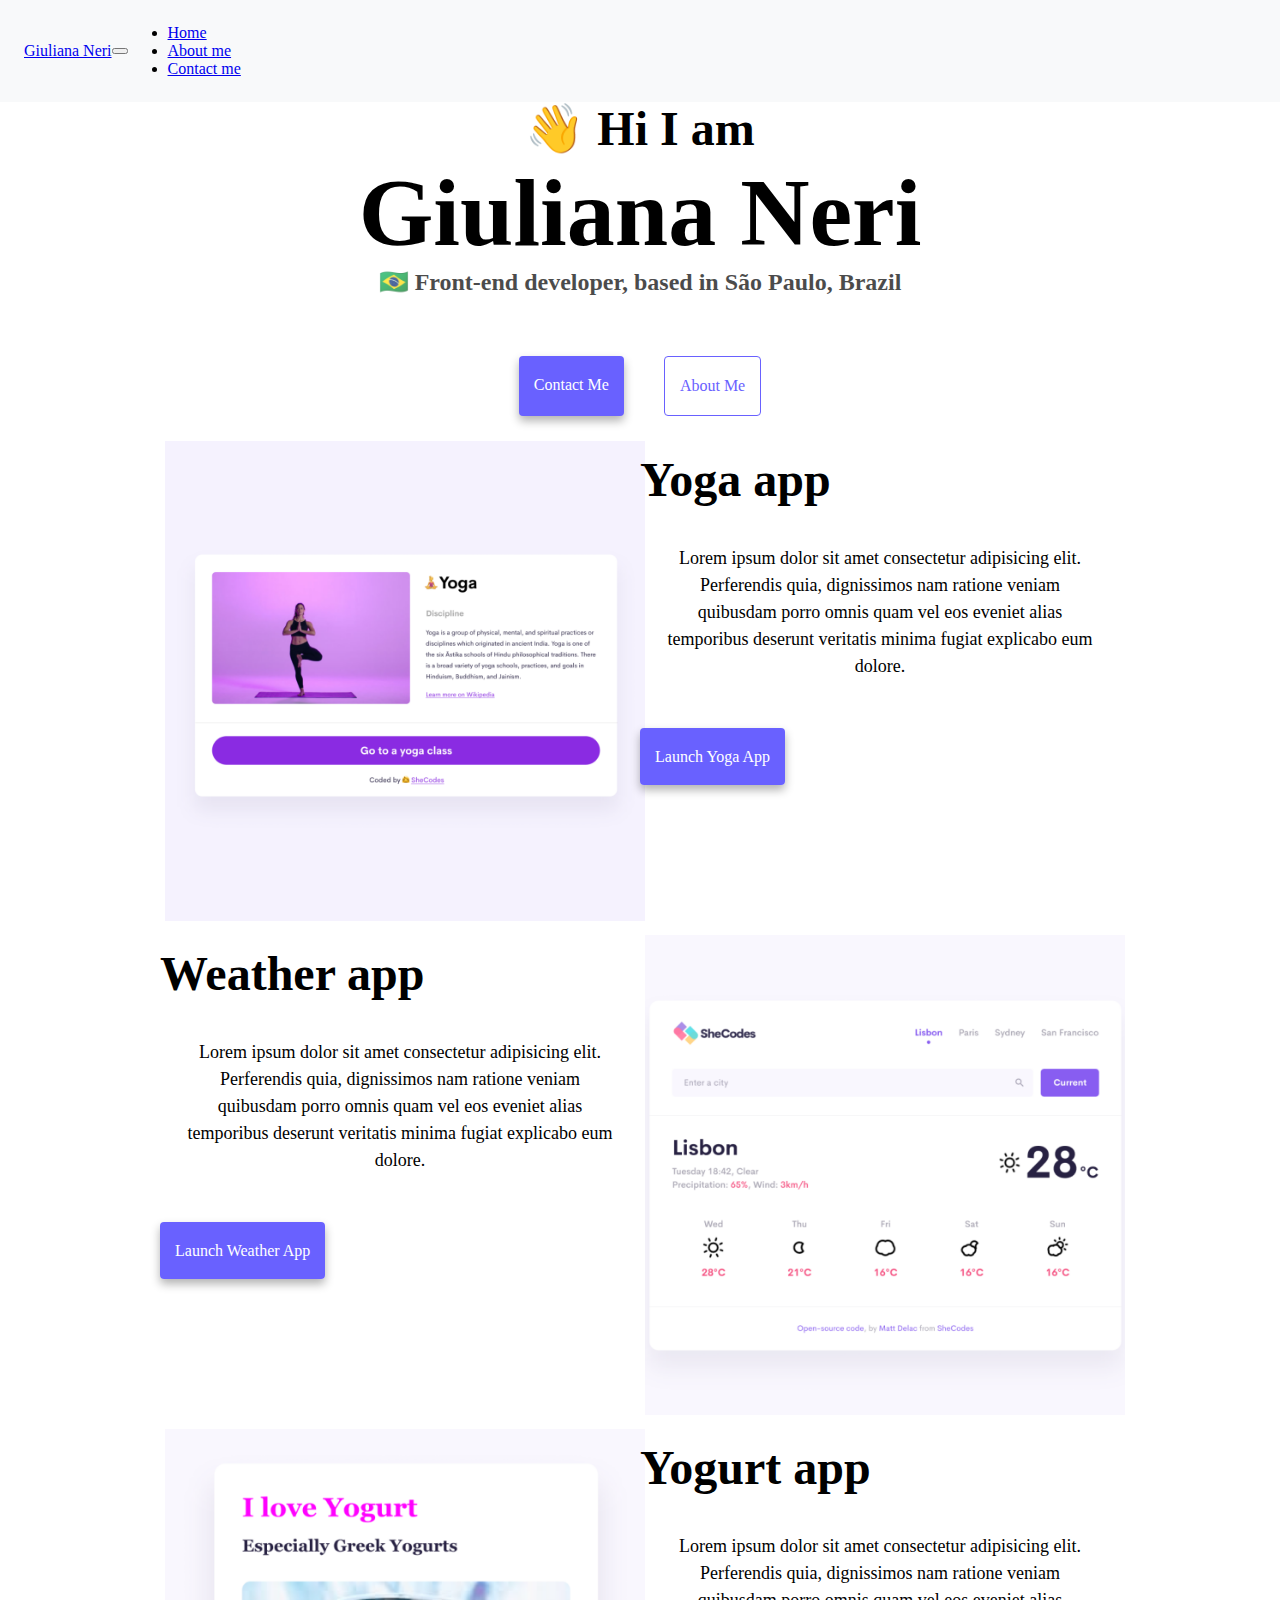
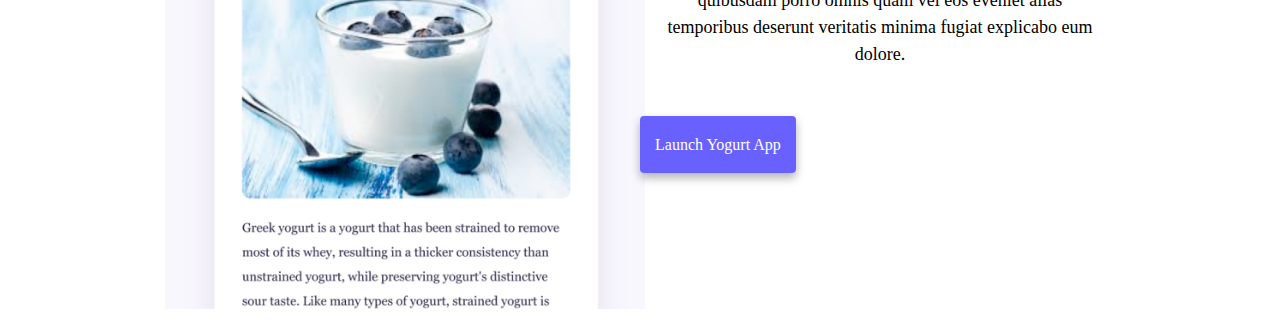
==== index.html @ 16a1f505 "Imported from Code Sand" ====
<!DOCTYPE html>
<html lang="en">
  <head>
    <meta charset="UTF-8" />
    <meta http-equiv="X-UA-Compatible" content="IE=edge" />
    <meta name="viewport" content="width=device-width, initial-scale=1.0" />
    <meta
      name="description"
      content="Aspiring front-end developer, committed to continuous growth in web development. Join me on my journey as I create innovative user experiences"
    />

    <title>Giuliana Neri - Front-end Developer</title>
    <link rel="stylesheet" href="style.css" />

    <link
      rel="stylesheet"
      href="https://stackpath.bootstrapcdn.com/bootstrap/5.0.0-alpha1/css/bootstrap.min.css"
      rel="nofollow"
      integrity="sha384-r4NyP46KrjDleawBgD5tp8Y7UzmLA05oM1iAEQ17CSuDqnUK2+k9luXQOfXJCJ4I"
      crossorigin="anonymous"
    />
  </head>
  <body>
    <div class="container">
      <nav class="navbar navbar-expand-lg navbar-light bg-light fixed-top">
        <a class="navbar-brand" href="#">Giuliana Neri</a>
        <button
          class="navbar-toggler"
          type="button"
          data-toggle="collapse"
          data-target="#navbarCollapse"
        >
          <span class="navbar-toggler-icon"></span>
        </button>
        <div class="collapse navbar-collapse" id="navbarCollapse">
          <ul class="navbar-nav">
            <li class="nav-item active">
              <a class="nav-link" href="/index.html">Home</a>
            </li>
            <li class="nav-item">
              <a class="nav-link" href="/about.html">About me</a>
            </li>
            <li class="nav-item">
              <a class="nav-link" href="../about.html#contact">Contact me</a>
            </li>
          </ul>
        </div>
      </nav>
    </div>
    <h2 class="text-center">👋 Hi I am</h2>
    <h1 class="text-center">Giuliana Neri</h1>
    <h3 class="text-center">
      🇧🇷 Front-end developer, based in São Paulo, Brazil
    </h3>
    <div class="navigation-links mb-5">
      <a href="about.html#contact" title="Contact me" class="contact-link"
        >Contact me</a
      >
      <a href="about.html" title="About me" class="about-link">About me</a>
    </div>

    <div class="container">
      <div class="row">
        <div class="col-md-6">
          <img
            src="images/yoga.png"
            alt="Yoga Project"
            class="img-fluid rounded yoga"
          />
        </div>
        <div class="col-md-6">
          <h2 class="mb-3">Yoga app</h2>
          <p class="text-md-start">
            Lorem ipsum dolor sit amet consectetur adipisicing elit. Perferendis
            quia, dignissimos nam ratione veniam quibusdam porro omnis quam vel
            eos eveniet alias temporibus deserunt veritatis minima fugiat
            explicabo eum dolore.
          </p>
          <div class="mt-5 mb-5">
            <a
              href="https://codesandbox.io/s/advanced-bootstrap-homework-challenge-forked-mmtr69?file=/index.html"
              class="launch-app"
              title="Launch Yoga App"
              >Launch Yoga App</a
            >
          </div>
        </div>
      </div>

      <div class="row">
        <div class="col-md-6">
          <h2 class="mb-3">Weather app</h2>
          <p class="text-md-start">
            Lorem ipsum dolor sit amet consectetur adipisicing elit. Perferendis
            quia, dignissimos nam ratione veniam quibusdam porro omnis quam vel
            eos eveniet alias temporibus deserunt veritatis minima fugiat
            explicabo eum dolore.
          </p>
          <div class="mt-5 mb-5">
            <a
              href="https://codesandbox.io/s/advanced-bootstrap-homework-challenge-forked-mmtr69?file=/index.html"
              class="launch-app"
              title="Launch Weather App"
              >Launch Weather App</a
            >
          </div>
        </div>
        <div class="col-md-6">
          <img
            src="images/weather.png"
            alt="Weather Project"
            class="img-fluid rounded weather"
          />
        </div>
      </div>

      <div class="row">
        <div class="col-md-6">
          <img
            src="images/yogurt.png"
            alt="Yogurt Project"
            class="d-inline img-fluid rounded yogurt"
          />
        </div>
        <div class="col-md-6">
          <h2 class="mb-3">Yogurt app</h2>
          <p class="text-md-start">
            Lorem ipsum dolor sit amet consectetur adipisicing elit. Perferendis
            quia, dignissimos nam ratione veniam quibusdam porro omnis quam vel
            eos eveniet alias temporibus deserunt veritatis minima fugiat
            explicabo eum dolore.
          </p>
          <div class="mt-5 mb-5">
            <a
              href="https://codesandbox.io/s/advanced-bootstrap-homework-challenge-forked-mmtr69?file=/index.html"
              class="launch-app"
              title="Launch Yogurt App"
              >Launch Yogurt App</a
            >
          </div>
        </div>
      </div>
    </div>

    <script
      src="https://stackpath.bootstrapcdn.com/bootstrap/5.0.0-alpha1/js/bootstrap.bundle.min.js"
      integrity="sha384-n4eIO+9yjiB+LAnbKET8n5XhUDxGZJ8HAzRqfU9T/8eGnyjRKrr7kW8B6aMNtDQ/"
      crossorigin="anonymous"
    ></script>
    <script>
      document
        .querySelector(".navbar-toggler")
        .addEventListener("click", function () {
          document
            .querySelector(".collapse.navbar-collapse")
            .classList.toggle("show");
        });
    </script>
  </body>
</html>
---- style.css ----
:root {
  --primary-color: hsl(243, 100%, 69%);
  --secondary-color: #f5f2fe;
  --box-shadow: 0 5px 10px rgba(0, 0, 0, 0.3);
}

@media (max-width: 800px) {
  h1,
  p,
  h2,
  h3,
  h4,
  li,
  a {
    text-align: center;
    display: block;
  }
}

body {
  overflow-x: hidden;
  max-width: auto;
  margin-top: 100px;
}

h1 {
  font-size: 96px;
  margin: 0;
}

h2 {
  font-size: 48px;
  margin: 0;
}

h3 {
  font-size: 24px;
  opacity: 0.7;
  margin: 0;
}

.text-center {
  text-align: center;
}
h1.text-center {
  font-size: 96px;
}

h2.text-center {
  font-size: 48px;
  margin-top: 100px;
}

h3.text-center {
  font-size: 24px;
  opacity: 0.7;
}

.bg-light {
  background-color: #f8f9fa;
}

.navbar {
  position: relative;
  display: flex;
  flex-wrap: wrap;
  align-items: center;
  justify-content: space-between;
  padding-top: 0.5rem;
  padding-bottom: 0.5rem;
  padding-left: 1.5rem;
}

.fixed-top {
  position: fixed;
  top: 0;
  right: 0;
  left: 0;
  z-index: 1030;
}

.navbar-expand-lg {
  flex-wrap: nowrap;
  justify-content: flex-start;
}

p {
  padding: 20px;
  border-radius: 4px;
  font-size: 18px;
  line-height: 1.5;
  text-align: center;
}

.navigation-links {
  display: flex;
  margin-top: 40px;
  justify-content: center;
}

.navigation-links a {
  margin: 20px;
  border-radius: 4px;
  padding: 20px 15px;
  text-decoration: none;
  text-transform: capitalize;
}

.contact-link {
  background: var(--primary-color);
  box-shadow: var(--box-shadow);
  color: white;
}

.about-link {
  color: var(--primary-color);
  border: 1px solid var(--primary-color);
}

.homepage-link {
  color: var(--primary-color);
  text-align: center;
  display: block;
}

.about-paragraphs {
  display: flex;
  margin: 30px 0;
}

.about-paragraphs p {
  margin: 10px;
}

.email-link {
  display: flex;
  justify-content: center;
  color: var(--primary-color);
  font-size: 28px;
  text-decoration: none;
}

.email-link:hover {
  text-decoration: underline;
}

.container {
  width: 100%;
  padding-right: var(--bs-gutter-x, 0.75rem);
  padding-left: var(--bs-gutter-x, 0.75rem);
  margin-right: auto;
  margin-left: auto;
}
.row {
  display: flex;
  flex-wrap: flex;
}

.col-md-6 {
  flex: 0 0 auto;
  width: 50%;
}

.mt-5 {
  margin-top: 3rem;
}

.mb-3 {
  margin-top: 1rem;
  font-size: 48px;
}

.yoga,
.weather,
.yogurt {
  max-width: 100%;
  height: auto;
}

img {
  overflow-clip-margin: content-box;
  overflow: clip;
}

.img-fluid {
  max-width: 100%;
  height: auto;
}

.launch-app {
  border-radius: 4px;
  padding: 20px 15px;
  text-decoration: none;
  text-transform: capitalize;
  background: var(--primary-color);
  box-shadow: var(--box-shadow);
  color: white;
}

.col-sm-4 {
  flex: 0 0 auto;
  width: 33.3333333333%;
  padding: 10px;
  display: flex;
  justify-content: center;
}

.rounded {
  border-radius: 0.25rem;
  border: 5px solid white;
  overflow: hidden;
}

.p-2 {
  padding: 0.5rem;
}

.shadow {
  box-shadow: 0 0.25rem 1rem rgba(0, 0, 0, 0.15);
}

.about-me {
  padding-right: 10px;
}

.about-paragraphs p {
  margin: 10px;
  background: white;
}

@media (min-width: 992px) {
  .container,
  .container-lg,
  .container-md,
  .container-sm {
    max-width: 960px;
  }
}

.about-section {
  margin-top: 100px;
}
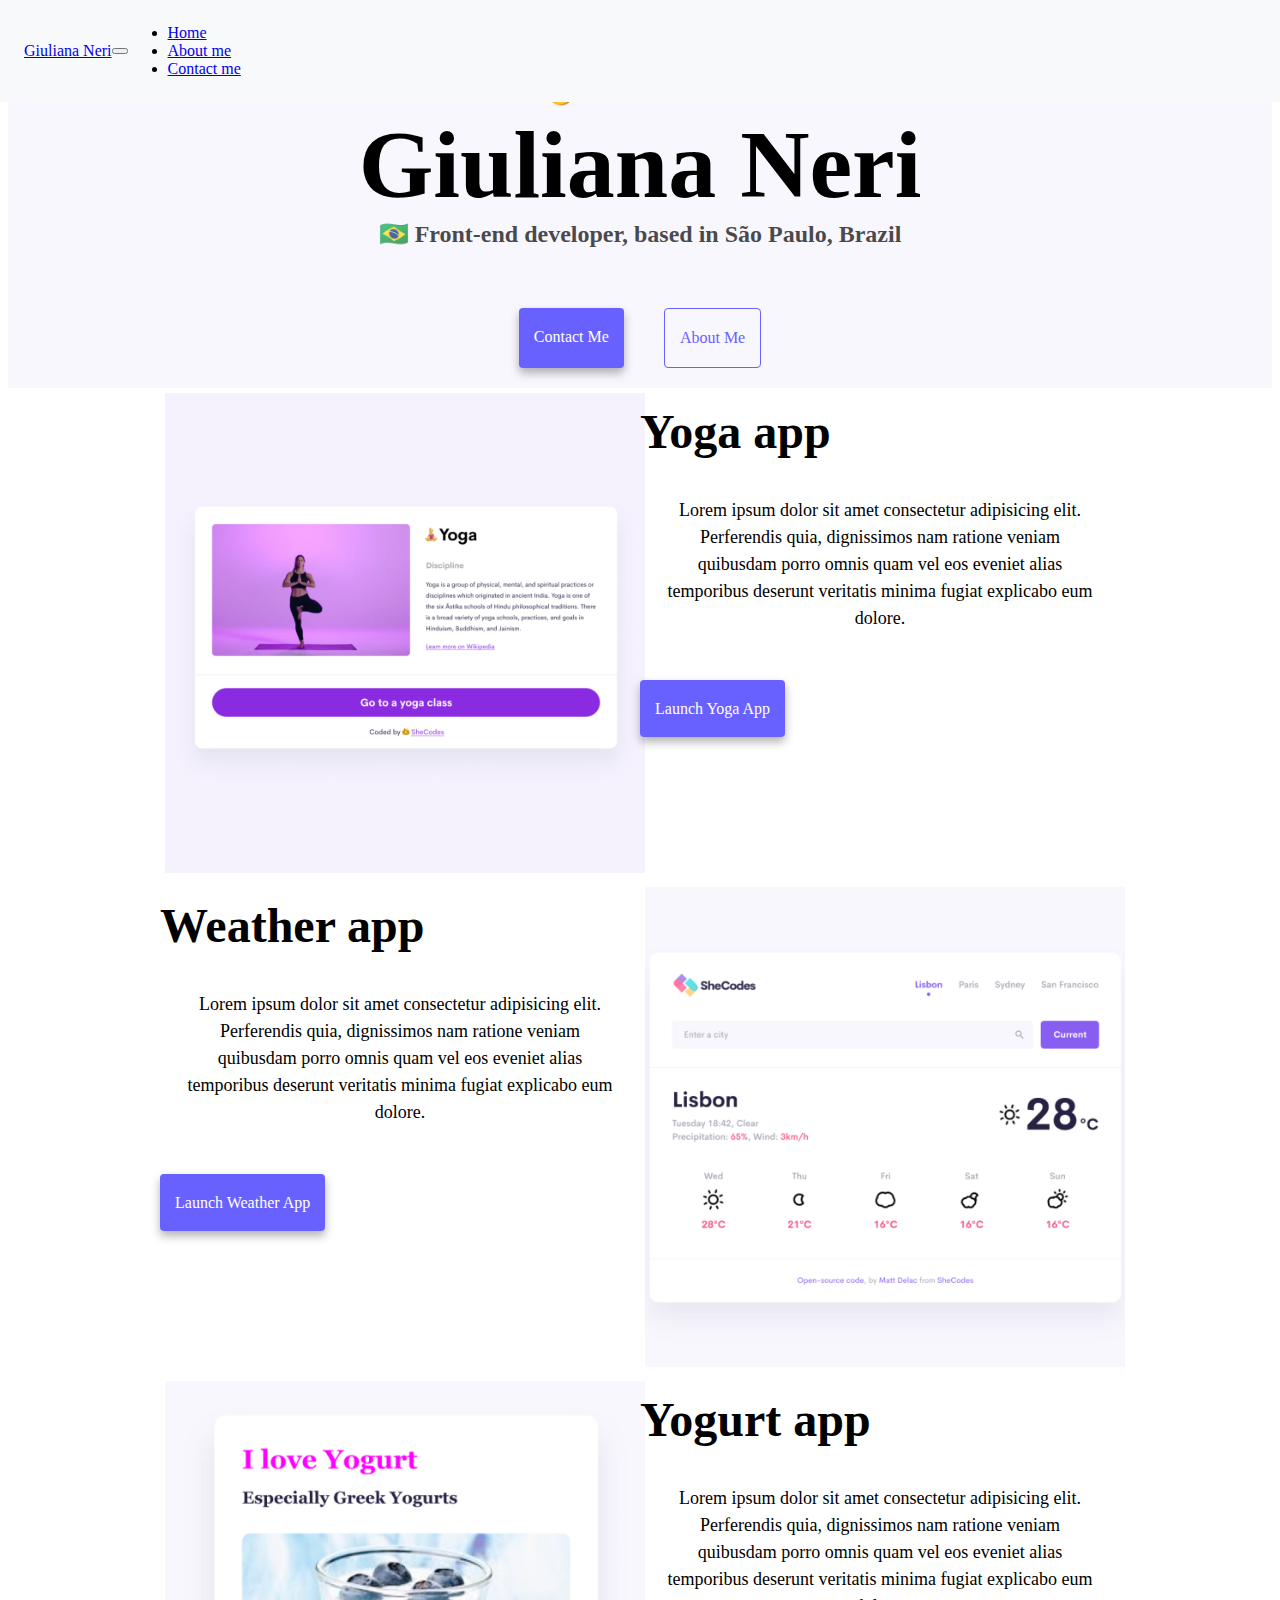
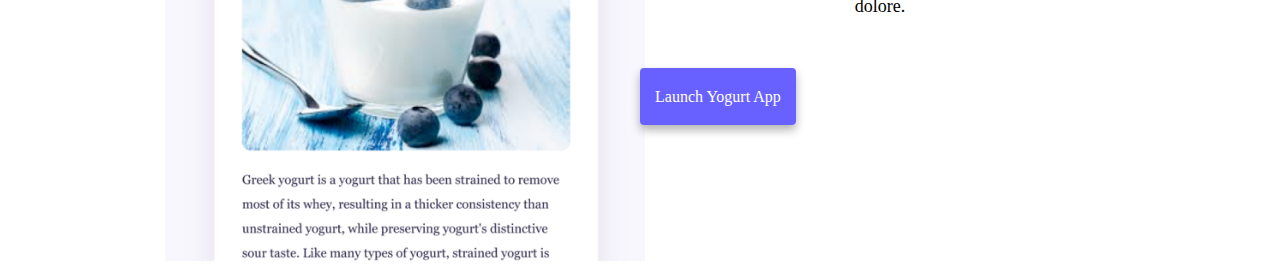
==== commit 8683274e: "Top" ====
--- a/index.html
+++ b/index.html
@@ -35,18 +35,19 @@
         <div class="collapse navbar-collapse" id="navbarCollapse">
           <ul class="navbar-nav">
             <li class="nav-item active">
-              <a class="nav-link" href="/index.html">Home</a>
+              <a class="nav-link" href="index.html">Home</a>
             </li>
             <li class="nav-item">
-              <a class="nav-link" href="/about.html">About me</a>
+              <a class="nav-link" href="about.html">About me</a>
             </li>
             <li class="nav-item">
-              <a class="nav-link" href="../about.html#contact">Contact me</a>
+              <a class="nav-link" href="about.html#contact">Contact me</a>
             </li>
           </ul>
         </div>
       </nav>
     </div>
+    <div class="hero">
     <h2 class="text-center">👋 Hi I am</h2>
     <h1 class="text-center">Giuliana Neri</h1>
     <h3 class="text-center">
@@ -58,6 +59,7 @@
       >
       <a href="about.html" title="About me" class="about-link">About me</a>
     </div>
+</div>
 
     <div class="container">
       <div class="row">
@@ -78,7 +80,7 @@
           </p>
           <div class="mt-5 mb-5">
             <a
-              href="https://codesandbox.io/s/advanced-bootstrap-homework-challenge-forked-mmtr69?file=/index.html"
+              href="index.html"
               class="launch-app"
               title="Launch Yoga App"
               >Launch Yoga App</a
@@ -98,7 +100,7 @@
           </p>
           <div class="mt-5 mb-5">
             <a
-              href="https://codesandbox.io/s/advanced-bootstrap-homework-challenge-forked-mmtr69?file=/index.html"
+              href="index.html"
               class="launch-app"
               title="Launch Weather App"
               >Launch Weather App</a
@@ -132,7 +134,7 @@
           </p>
           <div class="mt-5 mb-5">
             <a
-              href="https://codesandbox.io/s/advanced-bootstrap-homework-challenge-forked-mmtr69?file=/index.html"
+              href="index.html"
               class="launch-app"
               title="Launch Yogurt App"
               >Launch Yogurt App</a
--- a/style.css
+++ b/style.css
@@ -23,6 +23,11 @@
   margin-top: 100px;
 }
 
+.hero {
+  background-color: #f9f7fe;
+  margin-top: -48px;
+}
+
 h1 {
   font-size: 96px;
   margin: 0;
